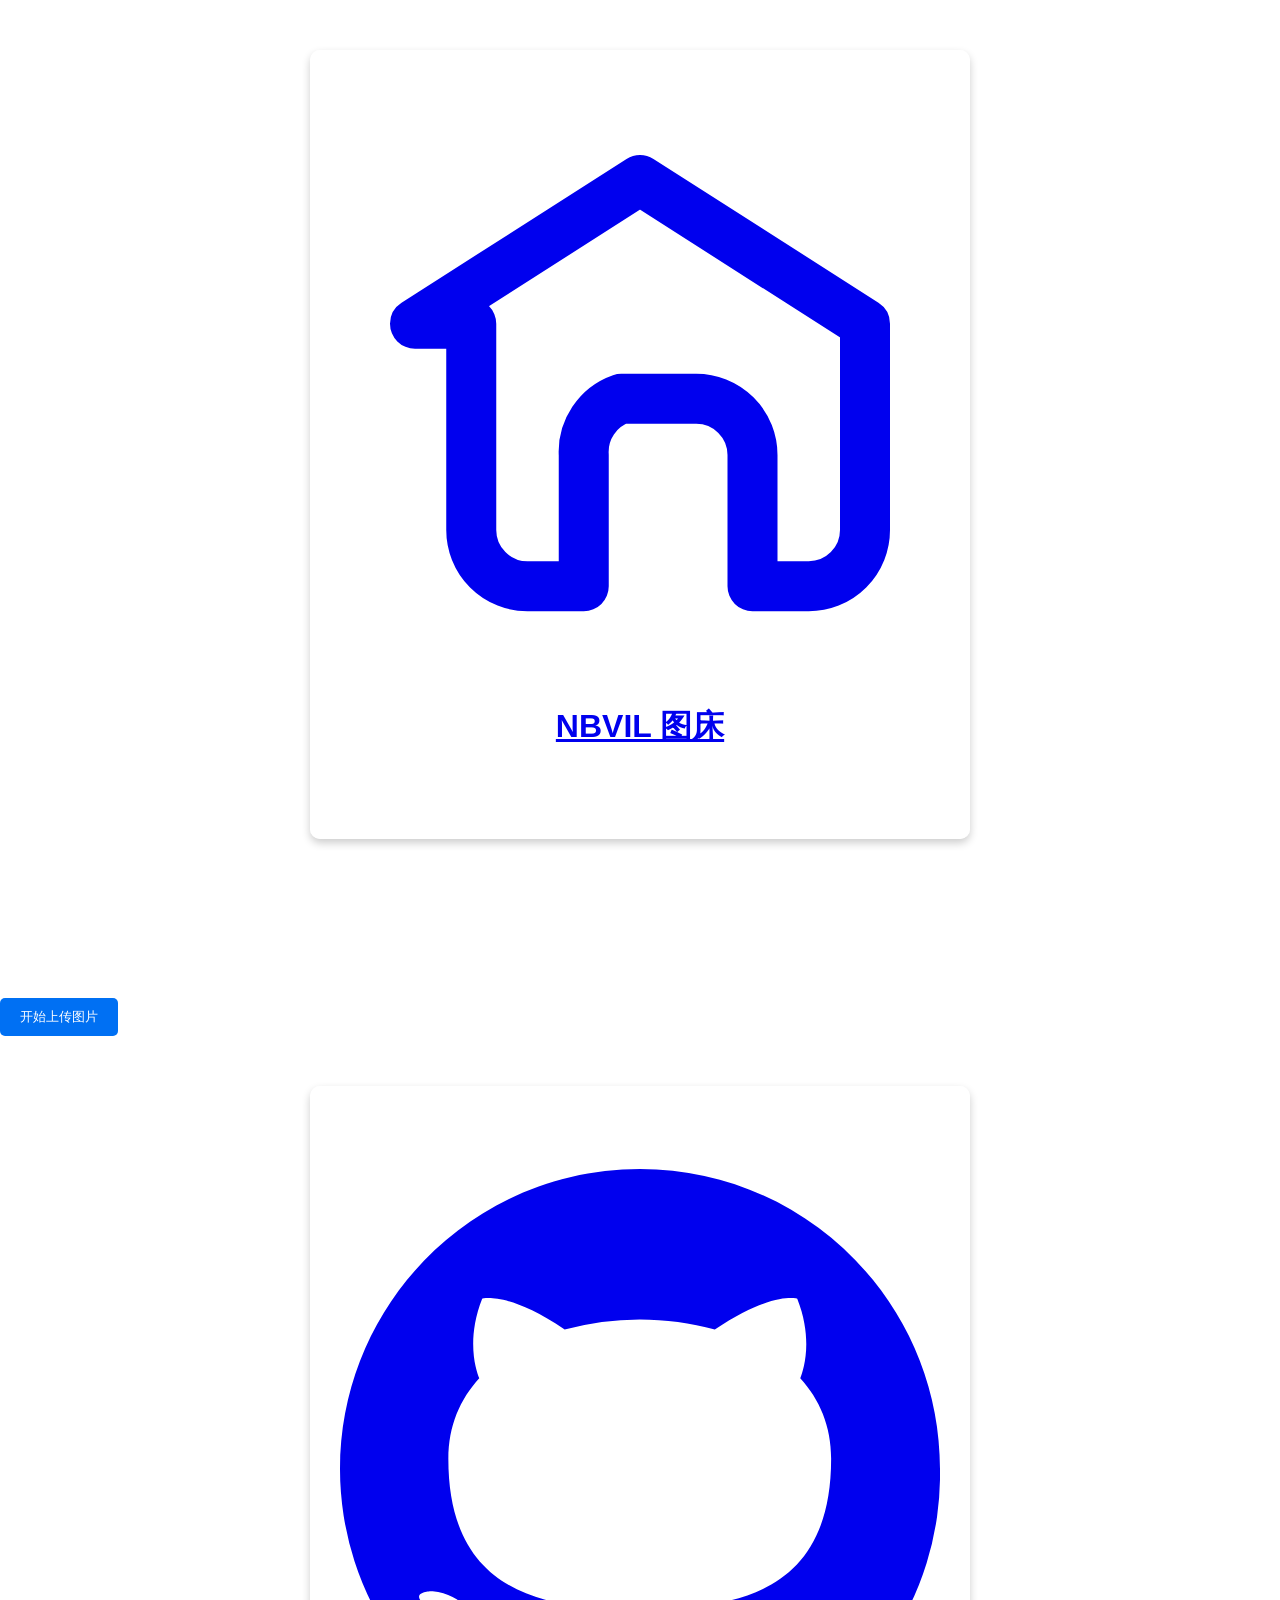
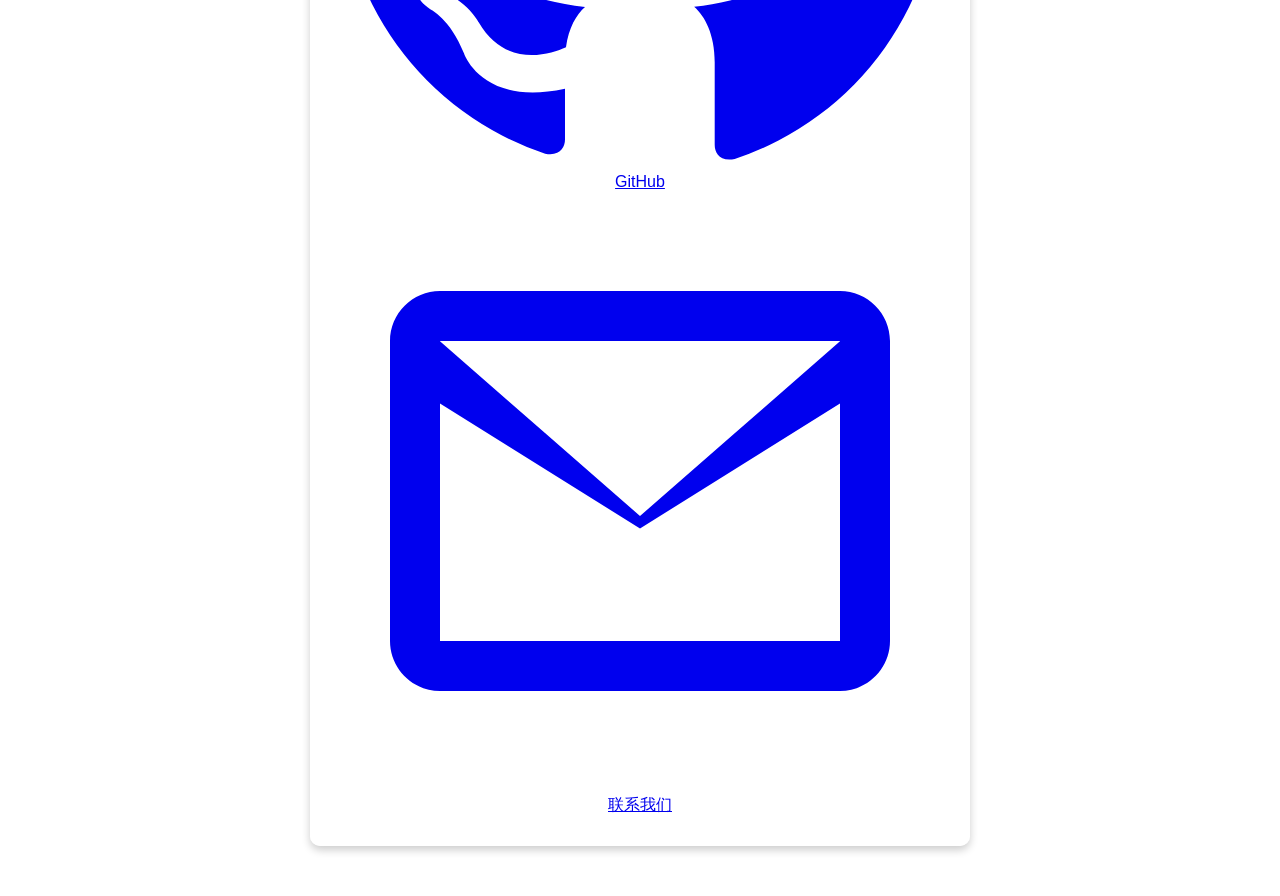
==== public/index.html @ d970110f "feat: 前端页面增加上传进度和画廊效果 Co-authored-by: traeagent <traeagent@users.noreply.github.com>" ====
<!DOCTYPE html>
<html lang="zh">
<head>
  <meta charset="UTF-8" />
  <meta name="viewport" content="width=device-width, initial-scale=1.0" />
  <title>NBVIL 图床</title>

  <!-- Tailwind -->
  <link rel="stylesheet" href="https://cdn.jsdelivr.net/npm/tailwindcss@2.2.19/dist/tailwind.min.css" />
  <link rel="stylesheet" href="styles.css" />

  <!-- Supabase -->
  <script src="https://cdn.jsdelivr.net/npm/@supabase/supabase-js@2/dist/umd/supabase.min.js"></script>

  <!-- 配置和主逻辑 -->
  <script src="config.js" defer></script> 
  <script src="auth.js" defer></script> 
  <script src="index.js" defer></script> 
  
</head>


<body class="bg-cover bg-center bg-no-repeat font-sans flex flex-col min-h-screen" style="background-image: url('images/background.jpeg');">

  <!-- 顶部导航 -->
  <header class="bg-transparent text-white p-4">
    <div class="container mx-auto flex justify-between items-center">
      <!-- 左边：图标 + 标题 -->
      <a href="index.html" class="flex items-center space-x-2">
        <!-- 内嵌的超简洁SVG首页图标 -->
        <svg class="w-6 h-6" fill="none" stroke="currentColor" stroke-width="2" viewBox="0 0 24 24" xmlns="http://www.w3.org/2000/svg">
          <path stroke-linecap="round" stroke-linejoin="round" d="M3 9.75L12 4l9 5.75v8.25a2.25 2.25 0 01-2.25 2.25h-2.25V15a2.25 2.25 0 00-2.25-2.25h-3A2.25 2.25 0 009.75 15v5.25H7.5A2.25 2.25 0 015.25 18V9.75z"></path>
        </svg>
        <h1 class="text-2xl font-semibold">NBVIL 图床</h1>
      </a>

      <!-- 右边：登录状态 -->
      <div id="user-status" class="flex items-center space-x-4">
        <!-- 登录注册按钮 -->
        <button id="login-register-btn" class="bg-blue-500 bg-opacity-10 hover:bg-opacity-25 text-white px-4 py-2 rounded-md text-sm transition duration-300">
          登录/注册
        </button>
      
        <!-- 登录后的用户资料 -->
        <div id="user-profile" class="relative hidden">
          <button id="profile-btn" class="flex items-center bg-blue-500 bg-opacity-10 hover:bg-opacity-25 text-white px-4 py-2 rounded-md text-sm focus:outline-none transition duration-300">
            <img id="profile-avatar" src="" alt="头像" class="w-8 h-8 rounded-full mr-2">
            <span id="profile-username" class="text-sm"></span>
          </button>
      
          <!-- 下拉菜单 -->
          <div id="dropdown-menu" class="absolute right-0 mt-2 w-auto bg-white bg-opacity-30 backdrop-blur-md rounded-md shadow-lg hidden">
            <!-- 上传图片 -->
            <a href="javascript:void(0);" id="upload-btn" class="flex items-center px-4 py-2 text-gray-800 hover:bg-white hover:bg-opacity-40 transition-all duration-300 whitespace-nowrap">
              <svg class="w-5 h-5 mr-2 text-blue-500" fill="none" stroke="currentColor" stroke-width="2" viewBox="0 0 24 24">
                <path stroke-linecap="round" stroke-linejoin="round" d="M4 16v2a2 2 0 002 2h12a2 2 0 002-2v-2M16 8l-4-4m0 0L8 8m4-4v12"></path>
              </svg>
              上传图片
            </a>
          
            <!-- 图片列表 -->
            <a href="javascript:void(0);" id="gallery-btn" class="flex items-center px-4 py-2 text-gray-800 hover:bg-white hover:bg-opacity-40 transition-all duration-300 whitespace-nowrap">
              <svg class="w-5 h-5 mr-2 text-green-500" fill="none" stroke="currentColor" stroke-width="2" viewBox="0 0 24 24">
                <path stroke-linecap="round" stroke-linejoin="round" d="M4 6h16M4 10h16M4 14h16M4 18h16"></path>
              </svg>
              图片列表
            </a>
          
            <!-- 个人信息 -->
            <a href="javascript:void(0);" id="my-profile-btn" class="flex items-center px-4 py-2 text-gray-800 hover:bg-white hover:bg-opacity-40 transition-all duration-300 whitespace-nowrap">
              <svg class="w-5 h-5 mr-2 text-yellow-500" fill="none" stroke="currentColor" stroke-width="2" viewBox="0 0 24 24">
                <path stroke-linecap="round" stroke-linejoin="round" d="M5 13l4 4L19 7"></path>
              </svg>
              个人信息
            </a>
          
            <!-- 退出登录 -->
            <button id="logout-btn" class="flex items-center w-full text-left px-4 py-2 text-gray-800 hover:bg-white hover:bg-opacity-40 transition-all duration-300 whitespace-nowrap">
              <svg class="w-5 h-5 mr-2 text-red-500" fill="none" stroke="currentColor" stroke-width="2" viewBox="0 0 24 24">
                <path stroke-linecap="round" stroke-linejoin="round" d="M17 16l4-4m0 0l-4-4m4 4H7m6 4v1a3 3 0 11-6 0v-1"></path>
              </svg>
              退出登录
            </button>
          </div>

        </div>
      </div>
      </div>
    </div>
  </header>

  <!-- 主体内容（整体居中） -->
  <main id="main-content" class="flex-grow flex justify-center items-center p-8">
    <div class="bg-white bg-opacity-80 rounded-lg shadow-lg p-10 max-w-2xl w-full text-center">
      <h2 class="text-3xl font-bold mb-4 text-gray-800">欢迎来到 NBVIL 图床！</h2>
      <p class="text-lg text-gray-700 mb-8">这是一个简洁易用的图床服务，支持快速上传图片并生成链接。</p>
      <button id="start-upload-btn" class="inline-block bg-blue-600 text-white px-6 py-3 rounded-lg text-lg hover:bg-blue-500">
        开始上传图片
      </button>
    </div>
  </main>

  <!-- 登录注册弹窗 -->
  <div id="auth-modal" class="fixed inset-0 bg-black bg-opacity-50 flex items-center justify-center hidden">
    <div class="bg-white p-8 rounded-lg w-80 relative">
      <button id="close-auth-modal" class="absolute top-2 right-2 text-gray-500 hover:text-black">&times;</button>
      <h2 id="auth-title" class="text-2xl font-bold mb-6 text-center">登录</h2>

      <!-- 登录表单 -->
      <div id="login-form">
        <div class="flex flex-col space-y-4">
          <input type="email" id="login-email" placeholder="邮箱" class="border p-2 rounded" required>
          <input type="password" id="login-password" placeholder="密码" class="border p-2 rounded" required>
          <button id="login-button" class="bg-blue-600 text-white py-2 rounded hover:bg-blue-500">登录</button>
          <p class="text-center text-sm mt-2">
            没有账号？<a href="#" id="to-register" class="text-blue-600 hover:underline">注册</a>
          </p>
        </div>
      </div>

      <!-- 注册表单 -->
      <div id="register-form" class="hidden">
        <div class="flex flex-col space-y-4">
          <input type="text" id="register-nickname" placeholder="昵称（可选）" class="border p-2 rounded">
          <input type="email" id="register-email" placeholder="邮箱" class="border p-2 rounded" required>
          <input type="password" id="register-password" placeholder="密码" class="border p-2 rounded" required>
          <button id="register-button" class="bg-blue-600 text-white py-2 rounded hover:bg-blue-500">注册</button>
          <p class="text-center text-sm mt-2">
            已有账号？<a href="#" id="to-login" class="text-blue-600 hover:underline">登录</a>
          </p>
        </div>
      </div>
    </div>
  </div>

  <!-- 页脚 -->
  <footer class="bg-transparent text-white mt-auto py-6 text-sm">
    <div class="container mx-auto flex flex-col items-center space-y-4 px-4">
      
      <!-- 版权 -->
      <div class="text-center">
        <p>© 2025 NBVIL 图床. All rights reserved.</p>
      </div>
  
      <!-- 链接 -->
      <div class="flex space-x-6">
        
        <!-- GitHub -->
        <a href="https://github.com/sindricn/ImageHost-R2" target="_blank" class="flex items-center space-x-1 hover:text-blue-400 transition">
          <svg class="w-5 h-5" fill="currentColor" viewBox="0 0 24 24">
            <path d="M12 0C5.37 0 0 5.373 0 12a12 12 0 008.207 11.387c.6.11.793-.26.793-.577v-2.021c-3.338.727-4.042-1.415-4.042-1.415-.546-1.387-1.333-1.756-1.333-1.756-1.089-.745.083-.729.083-.729 1.205.084 1.839 1.239 1.839 1.239 1.07 1.834 2.807 1.304 3.492.997.108-.775.418-1.305.762-1.605-2.665-.303-5.467-1.334-5.467-5.931 0-1.31.468-2.382 1.236-3.222-.124-.303-.536-1.523.117-3.176 0 0 1.008-.323 3.3 1.23a11.49 11.49 0 013.003-.404c1.02.005 2.045.138 3.003.404 2.29-1.553 3.297-1.23 3.297-1.23.655 1.653.243 2.873.12 3.176.77.84 1.235 1.912 1.235 3.222 0 4.609-2.807 5.624-5.48 5.921.43.372.823 1.103.823 2.222v3.293c0 .32.192.694.801.576A12.002 12.002 0 0024 12c0-6.627-5.373-12-12-12z"/>
          </svg>
          <span>GitHub</span>
        </a>
  
        <!-- Email -->
        <a href="mailto:nbvil.sindri@gmail.com" class="flex items-center space-x-1 hover:text-blue-400 transition">
          <svg class="w-5 h-5" fill="currentColor" viewBox="0 0 24 24">
            <path d="M4 4h16c1.1 0 2 .9 2 2v12c0 1.1-.9 2-2 2H4c-1.1 0-2-.9-2-2V6c0-1.1.9-2 2-2zm0 2v.01L12 13l8-6.99V6H4zm0 2.5v9.5h16v-9.5l-8 5-8-5z"/>
          </svg>
          <span>联系我们</span>
        </a>
  
      </div>
  
    </div>
  </footer>
</body>
</html>
---- public/styles.css ----
body {
  font-family: Arial, sans-serif;
  background-size: cover;
  background-position: center center;
  background-attachment: fixed;
  margin: 0;
  padding: 0;
  min-height: 100vh;
  display: flex;
  flex-direction: column;
  color: white;
}

.container {
  max-width: 600px;
  margin: 50px auto;
  padding: 30px;
  background: rgba(255, 255, 255, 0.8);
  border-radius: 10px;
  text-align: center;
  box-shadow: 0 4px 8px rgba(0, 0, 0, 0.2);
}

input[type="file"] {
  margin: 20px 0;
}

button {
  padding: 10px 20px;
  background-color: #0070f3;
  color: white;
  border: none;
  border-radius: 5px;
  cursor: pointer;
}

button:hover {
  background-color: #0055cc;
}

#auth-forms input {
  display: block;
  width: 100%;
  margin-bottom: 12px;
  padding: 8px;
  font-size: 16px;
  box-sizing: border-box;
}

.modal {
  display: flex;
  justify-content: center;
  align-items: center;
  position: fixed;
  inset: 0;
  background: rgba(0, 0, 0, 0.5);
  z-index: 999;
}

.modal-content {
  background: #fff;
  padding: 24px;
  border-radius: 8px;
  width: 300px;
  position: relative;
}

.hidden {
  display: none;
}

.close-button {
  position: absolute;
  right: 12px;
  top: 8px;
  font-size: 24px;
  cursor: pointer;
}

#login-register-btn {
  background-color: rgba(59, 130, 246, 0);
  color: rgba(255, 255, 255, 0);
  border: none;
}

#user-profile {
  background-color: rgba(59, 130, 246, 0);
}

#dropdown-menu {
  background-color: rgba(255, 255, 255, 0);
  box-shadow: none;
  display: none;
}

#login-register-btn.hidden {
  display: none;
}

#user-profile.hidden {
  display: none;
}

.gallery-grid {
  display: grid;
  grid-template-columns: repeat(auto-fill, minmax(220px, 1fr));
  gap: 16px;
  padding: 0;
}

.gallery-card {
  background: rgba(255, 255, 255, 0.9);
  border-radius: 12px;
  overflow: hidden;
  box-shadow: 0 2px 8px rgba(0, 0, 0, 0.1);
  cursor: pointer;
  transition: transform 0.25s ease, box-shadow 0.25s ease;
}

.gallery-card:hover {
  transform: translateY(-4px);
  box-shadow: 0 8px 24px rgba(0, 0, 0, 0.18);
}

.gallery-thumb-wrapper {
  position: relative;
  width: 100%;
  padding-top: 75%;
  overflow: hidden;
  background: #f3f4f6;
}

.gallery-thumb {
  position: absolute;
  top: 0;
  left: 0;
  width: 100%;
  height: 100%;
  object-fit: cover;
  transition: transform 0.3s ease;
}

.gallery-card:hover .gallery-thumb {
  transform: scale(1.05);
}

.gallery-overlay {
  position: absolute;
  inset: 0;
  background: rgba(0, 0, 0, 0.35);
  display: flex;
  align-items: center;
  justify-content: center;
  opacity: 0;
  transition: opacity 0.25s ease;
}

.gallery-card:hover .gallery-overlay {
  opacity: 1;
}

.gallery-zoom-icon {
  font-size: 2rem;
  filter: drop-shadow(0 1px 3px rgba(0,0,0,0.4));
}

.gallery-card-info {
  padding: 10px 12px;
}

.gallery-card-name {
  font-size: 0.8rem;
  color: #374151;
  margin: 0 0 2px 0;
  white-space: nowrap;
  overflow: hidden;
  text-overflow: ellipsis;
}

.gallery-card-size {
  font-size: 0.7rem;
  color: #9ca3af;
  margin: 0;
}

.lightbox-overlay {
  position: fixed;
  inset: 0;
  background: rgba(0, 0, 0, 0.88);
  z-index: 9999;
  display: flex;
  align-items: center;
  justify-content: center;
  flex-direction: column;
}

.lightbox-overlay.hidden {
  display: none;
}

.lightbox-content {
  max-width: 90vw;
  max-height: 80vh;
  display: flex;
  align-items: center;
  justify-content: center;
}

.lightbox-content img {
  max-width: 90vw;
  max-height: 80vh;
  object-fit: contain;
  border-radius: 6px;
  box-shadow: 0 4px 30px rgba(0, 0, 0, 0.5);
  user-select: none;
}

.lightbox-close {
  position: absolute;
  top: 16px;
  right: 24px;
  background: none;
  border: none;
  color: white;
  font-size: 2.5rem;
  cursor: pointer;
  z-index: 10001;
  line-height: 1;
  padding: 4px 10px;
  transition: opacity 0.2s;
}

.lightbox-close:hover {
  opacity: 0.7;
}

.lightbox-nav {
  position: absolute;
  top: 50%;
  transform: translateY(-50%);
  background: rgba(255, 255, 255, 0.15);
  border: none;
  color: white;
  font-size: 3rem;
  cursor: pointer;
  z-index: 10001;
  padding: 12px 16px;
  border-radius: 8px;
  transition: background 0.2s;
  user-select: none;
  line-height: 1;
}

.lightbox-nav:hover {
  background: rgba(255, 255, 255, 0.3);
}

.lightbox-prev {
  left: 16px;
}

.lightbox-next {
  right: 16px;
}

.lightbox-info {
  color: rgba(255, 255, 255, 0.75);
  font-size: 0.85rem;
  margin-top: 16px;
  text-align: center;
  user-select: none;
}

@keyframes spin {
  to { transform: rotate(360deg); }
}

.animate-spin {
  animation: spin 1s linear infinite;
}
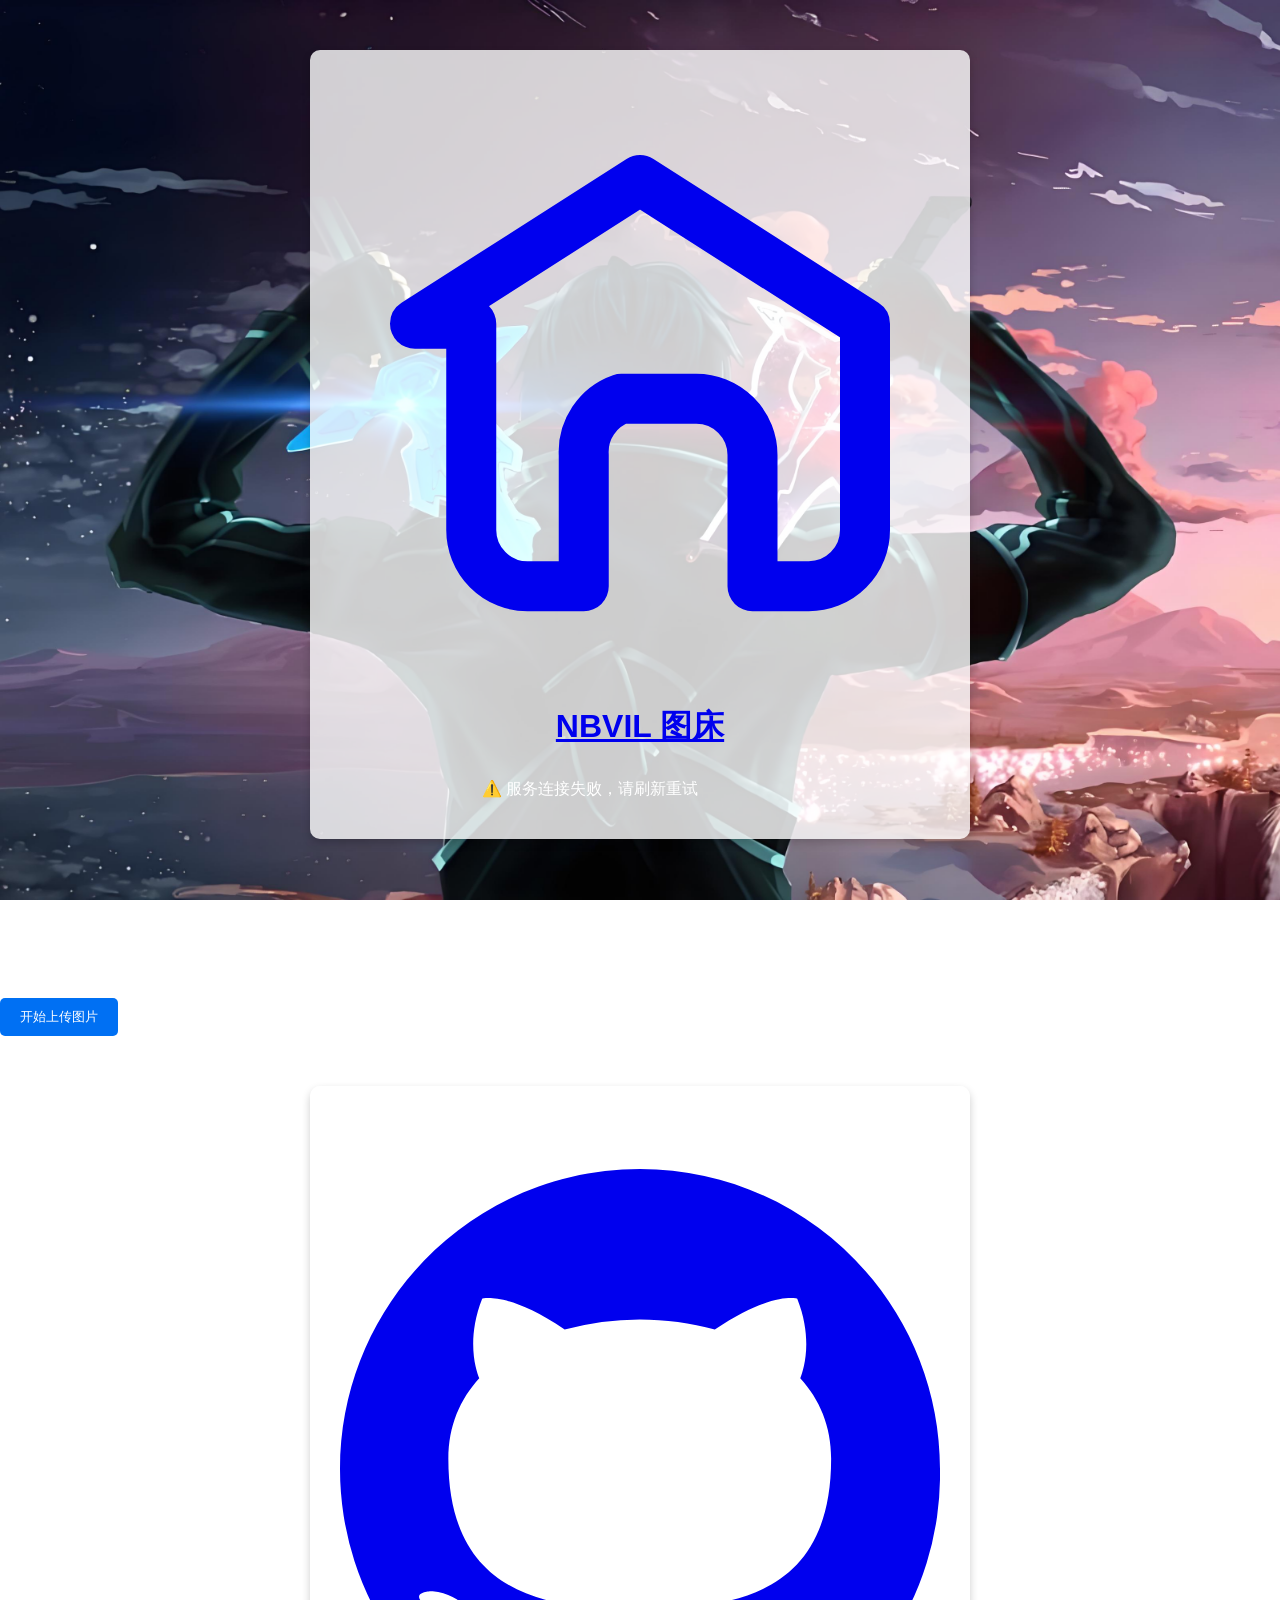
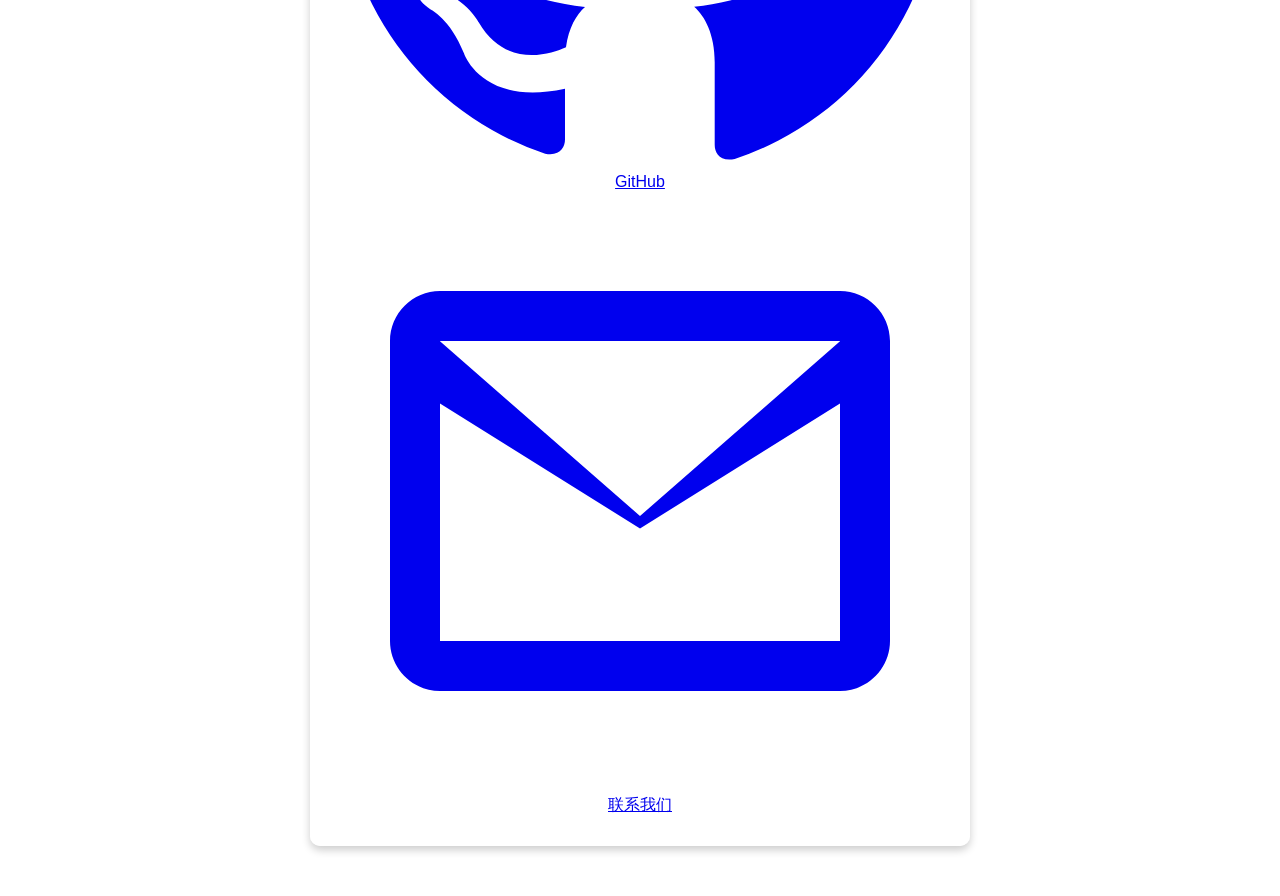
==== commit 85489679: "修复: 背景图移到assets/避免Functions拦截; auth.js用var共享变量给index.js" ====
--- a/public/index.html
+++ b/public/index.html
@@ -20,7 +20,7 @@
 </head>
 
 
-<body class="bg-cover bg-center bg-no-repeat font-sans flex flex-col min-h-screen" style="background-image: url('images/background.jpeg');">
+<body class="bg-cover bg-center bg-no-repeat font-sans flex flex-col min-h-screen" style="background-image: url('assets/background.jpeg');">
 
   <!-- 顶部导航 -->
   <header class="bg-transparent text-white p-4">
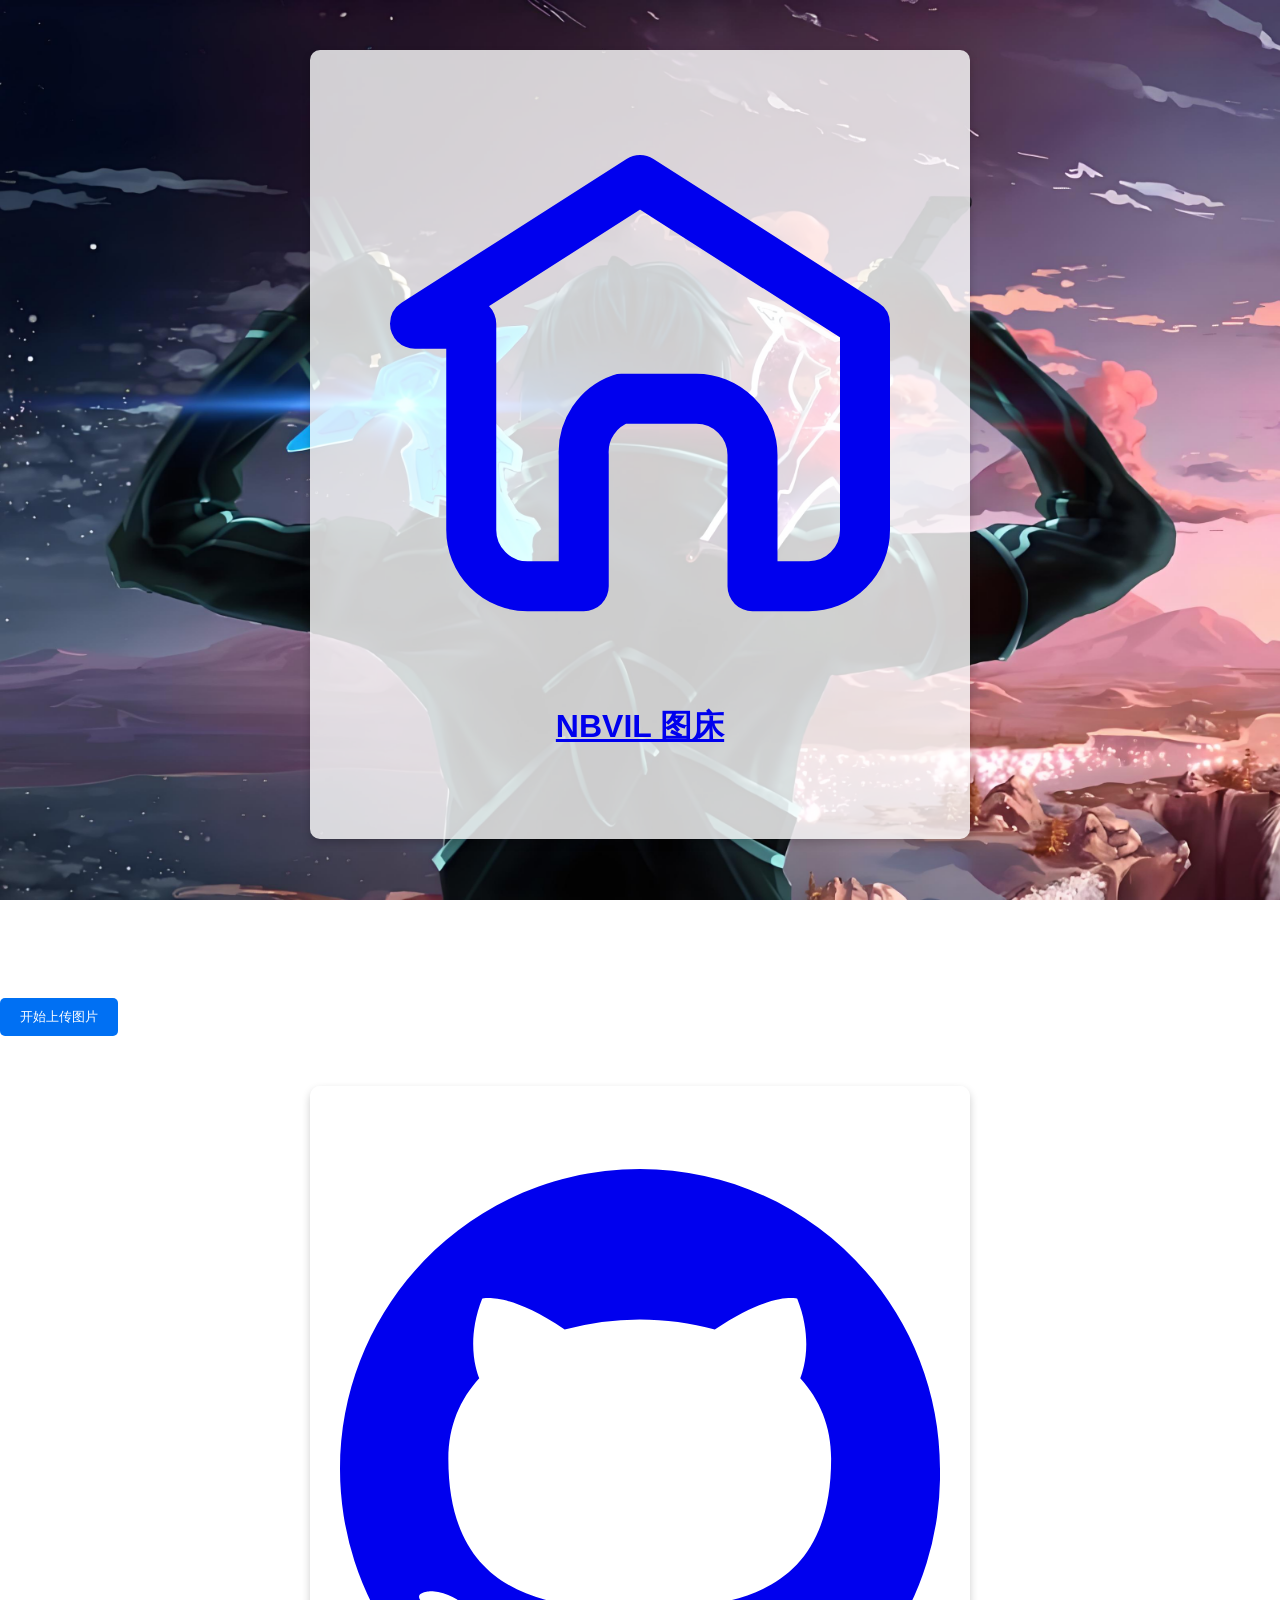
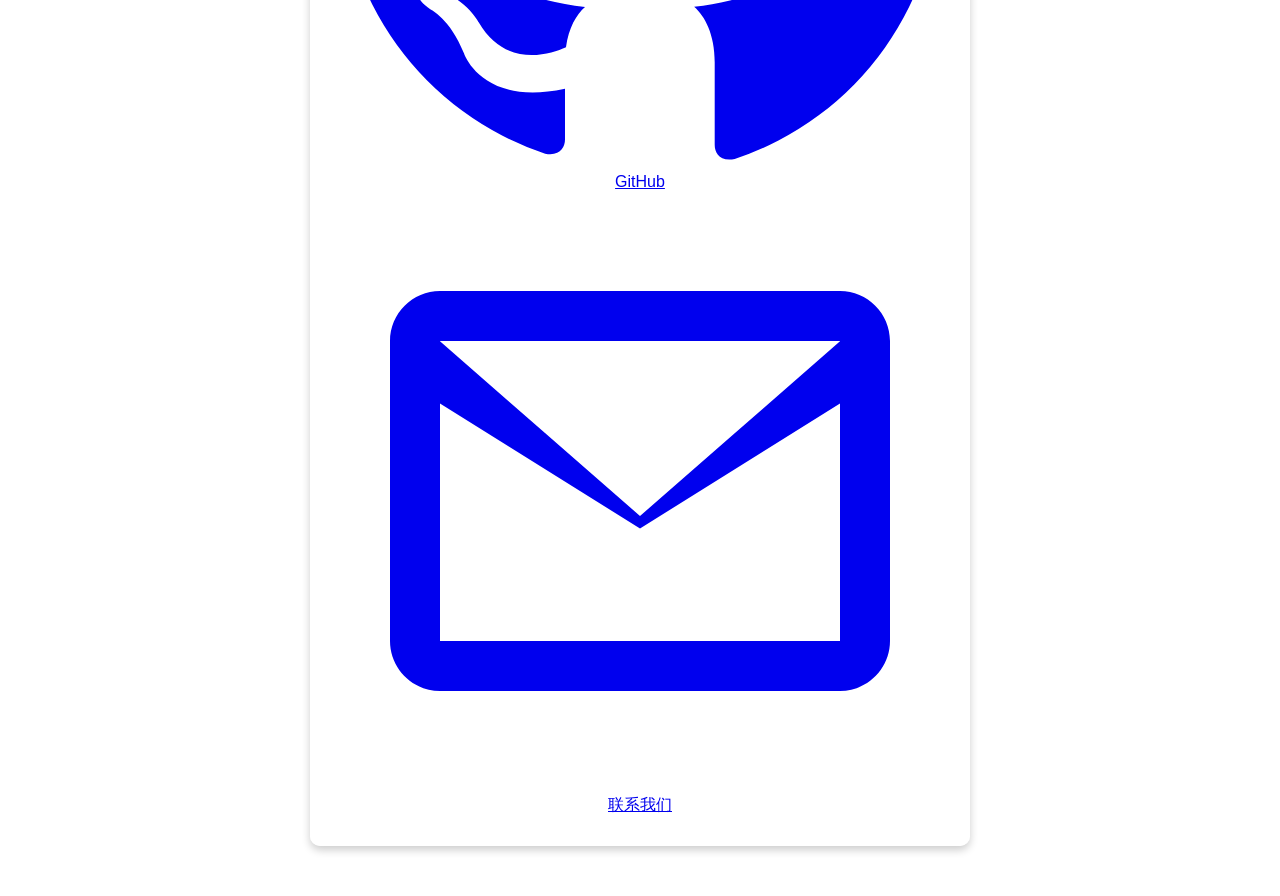
==== commit 43c9630b: "重构为多页面应用: upload.html gallery.html profile.html + common.js共享逻辑; 修复下拉菜单背景色" ====
--- a/public/index.html
+++ b/public/index.html
@@ -12,10 +12,7 @@
   <!-- Supabase -->
   <script src="https://cdn.jsdelivr.net/npm/@supabase/supabase-js@2/dist/umd/supabase.min.js"></script>
 
-  <!-- 配置和主逻辑 -->
-  <script src="config.js" defer></script> 
-  <script src="auth.js" defer></script> 
-  <script src="index.js" defer></script> 
+  <script src="common.js" defer></script>
   
 </head>
 
@@ -51,7 +48,7 @@
           <!-- 下拉菜单 -->
           <div id="dropdown-menu" class="absolute right-0 mt-2 w-auto bg-white bg-opacity-30 backdrop-blur-md rounded-md shadow-lg hidden">
             <!-- 上传图片 -->
-            <a href="javascript:void(0);" id="upload-btn" class="flex items-center px-4 py-2 text-gray-800 hover:bg-white hover:bg-opacity-40 transition-all duration-300 whitespace-nowrap">
+            <a href="upload.html" id="upload-btn" class="flex items-center px-4 py-2 text-gray-800 hover:bg-white hover:bg-opacity-40 transition-all duration-300 whitespace-nowrap">
               <svg class="w-5 h-5 mr-2 text-blue-500" fill="none" stroke="currentColor" stroke-width="2" viewBox="0 0 24 24">
                 <path stroke-linecap="round" stroke-linejoin="round" d="M4 16v2a2 2 0 002 2h12a2 2 0 002-2v-2M16 8l-4-4m0 0L8 8m4-4v12"></path>
               </svg>
@@ -59,7 +56,7 @@
             </a>
           
             <!-- 图片列表 -->
-            <a href="javascript:void(0);" id="gallery-btn" class="flex items-center px-4 py-2 text-gray-800 hover:bg-white hover:bg-opacity-40 transition-all duration-300 whitespace-nowrap">
+            <a href="gallery.html" id="gallery-btn" class="flex items-center px-4 py-2 text-gray-800 hover:bg-white hover:bg-opacity-40 transition-all duration-300 whitespace-nowrap">
               <svg class="w-5 h-5 mr-2 text-green-500" fill="none" stroke="currentColor" stroke-width="2" viewBox="0 0 24 24">
                 <path stroke-linecap="round" stroke-linejoin="round" d="M4 6h16M4 10h16M4 14h16M4 18h16"></path>
               </svg>
@@ -67,7 +64,7 @@
             </a>
           
             <!-- 个人信息 -->
-            <a href="javascript:void(0);" id="my-profile-btn" class="flex items-center px-4 py-2 text-gray-800 hover:bg-white hover:bg-opacity-40 transition-all duration-300 whitespace-nowrap">
+            <a href="profile.html" id="my-profile-btn" class="flex items-center px-4 py-2 text-gray-800 hover:bg-white hover:bg-opacity-40 transition-all duration-300 whitespace-nowrap">
               <svg class="w-5 h-5 mr-2 text-yellow-500" fill="none" stroke="currentColor" stroke-width="2" viewBox="0 0 24 24">
                 <path stroke-linecap="round" stroke-linejoin="round" d="M5 13l4 4L19 7"></path>
               </svg>
--- a/public/styles.css
+++ b/public/styles.css
@@ -88,9 +88,10 @@
 }
 
 #dropdown-menu {
-  background-color: rgba(255, 255, 255, 0);
-  box-shadow: none;
-  display: none;
+  background-color: rgba(255, 255, 255, 0.9);
+  box-shadow: 0 4px 8px rgba(0, 0, 0, 0.2);
+  border-radius: 8px;
+  min-width: 160px;
 }
 
 #login-register-btn.hidden {
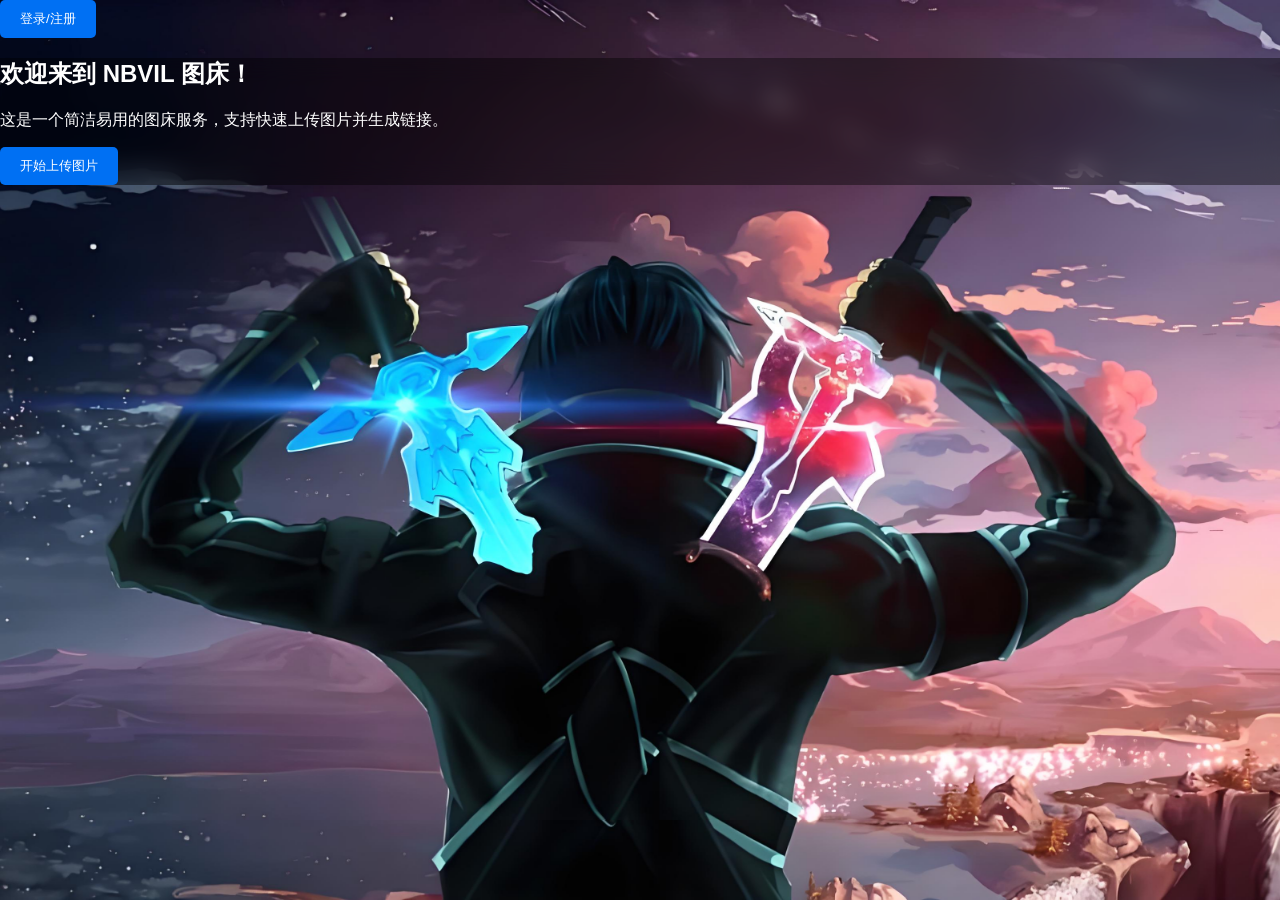
==== commit 0c2af49f: "refactor: 全面UI优化和bug修复 - 修复画廊不显示：apiBaseUrl 从旧 Worker 域名改为 window.location.origin - Header 重新设计：所有页面" ====
--- a/public/index.html
+++ b/public/index.html
@@ -19,78 +19,30 @@
 
 <body class="bg-cover bg-center bg-no-repeat font-sans flex flex-col min-h-screen" style="background-image: url('assets/background.jpeg');">
 
-  <!-- 顶部导航 -->
-  <header class="bg-transparent text-white p-4">
-    <div class="container mx-auto flex justify-between items-center">
-      <!-- 左边：图标 + 标题 -->
-      <a href="index.html" class="flex items-center space-x-2">
-        <!-- 内嵌的超简洁SVG首页图标 -->
-        <svg class="w-6 h-6" fill="none" stroke="currentColor" stroke-width="2" viewBox="0 0 24 24" xmlns="http://www.w3.org/2000/svg">
-          <path stroke-linecap="round" stroke-linejoin="round" d="M3 9.75L12 4l9 5.75v8.25a2.25 2.25 0 01-2.25 2.25h-2.25V15a2.25 2.25 0 00-2.25-2.25h-3A2.25 2.25 0 009.75 15v5.25H7.5A2.25 2.25 0 015.25 18V9.75z"></path>
-        </svg>
-        <h1 class="text-2xl font-semibold">NBVIL 图床</h1>
-      </a>
-
-      <!-- 右边：登录状态 -->
-      <div id="user-status" class="flex items-center space-x-4">
-        <!-- 登录注册按钮 -->
-        <button id="login-register-btn" class="bg-blue-500 bg-opacity-10 hover:bg-opacity-25 text-white px-4 py-2 rounded-md text-sm transition duration-300">
-          登录/注册
+  <!-- 右上角登录状态 -->
+  <header class="fixed top-0 right-0 p-4 z-50">
+    <div id="user-status" class="flex items-center space-x-2">
+      <button id="login-register-btn" class="bg-white bg-opacity-20 hover:bg-opacity-30 text-white px-3 py-1.5 rounded text-sm transition duration-300">登录/注册</button>
+      <div id="user-profile" class="relative hidden">
+        <button id="profile-btn" class="flex items-center bg-white bg-opacity-20 hover:bg-opacity-30 text-white px-3 py-1.5 rounded text-sm focus:outline-none transition duration-300">
+          <img id="profile-avatar" src="" alt="头像" class="w-6 h-6 rounded-full mr-2">
+          <span id="profile-username" class="text-sm"></span>
         </button>
-      
-        <!-- 登录后的用户资料 -->
-        <div id="user-profile" class="relative hidden">
-          <button id="profile-btn" class="flex items-center bg-blue-500 bg-opacity-10 hover:bg-opacity-25 text-white px-4 py-2 rounded-md text-sm focus:outline-none transition duration-300">
-            <img id="profile-avatar" src="" alt="头像" class="w-8 h-8 rounded-full mr-2">
-            <span id="profile-username" class="text-sm"></span>
-          </button>
-      
-          <!-- 下拉菜单 -->
-          <div id="dropdown-menu" class="absolute right-0 mt-2 w-auto bg-white bg-opacity-30 backdrop-blur-md rounded-md shadow-lg hidden">
-            <!-- 上传图片 -->
-            <a href="upload.html" id="upload-btn" class="flex items-center px-4 py-2 text-gray-800 hover:bg-white hover:bg-opacity-40 transition-all duration-300 whitespace-nowrap">
-              <svg class="w-5 h-5 mr-2 text-blue-500" fill="none" stroke="currentColor" stroke-width="2" viewBox="0 0 24 24">
-                <path stroke-linecap="round" stroke-linejoin="round" d="M4 16v2a2 2 0 002 2h12a2 2 0 002-2v-2M16 8l-4-4m0 0L8 8m4-4v12"></path>
-              </svg>
-              上传图片
-            </a>
-          
-            <!-- 图片列表 -->
-            <a href="gallery.html" id="gallery-btn" class="flex items-center px-4 py-2 text-gray-800 hover:bg-white hover:bg-opacity-40 transition-all duration-300 whitespace-nowrap">
-              <svg class="w-5 h-5 mr-2 text-green-500" fill="none" stroke="currentColor" stroke-width="2" viewBox="0 0 24 24">
-                <path stroke-linecap="round" stroke-linejoin="round" d="M4 6h16M4 10h16M4 14h16M4 18h16"></path>
-              </svg>
-              图片列表
-            </a>
-          
-            <!-- 个人信息 -->
-            <a href="profile.html" id="my-profile-btn" class="flex items-center px-4 py-2 text-gray-800 hover:bg-white hover:bg-opacity-40 transition-all duration-300 whitespace-nowrap">
-              <svg class="w-5 h-5 mr-2 text-yellow-500" fill="none" stroke="currentColor" stroke-width="2" viewBox="0 0 24 24">
-                <path stroke-linecap="round" stroke-linejoin="round" d="M5 13l4 4L19 7"></path>
-              </svg>
-              个人信息
-            </a>
-          
-            <!-- 退出登录 -->
-            <button id="logout-btn" class="flex items-center w-full text-left px-4 py-2 text-gray-800 hover:bg-white hover:bg-opacity-40 transition-all duration-300 whitespace-nowrap">
-              <svg class="w-5 h-5 mr-2 text-red-500" fill="none" stroke="currentColor" stroke-width="2" viewBox="0 0 24 24">
-                <path stroke-linecap="round" stroke-linejoin="round" d="M17 16l4-4m0 0l-4-4m4 4H7m6 4v1a3 3 0 11-6 0v-1"></path>
-              </svg>
-              退出登录
-            </button>
-          </div>
-
+        <div id="dropdown-menu" class="absolute right-0 mt-1 w-auto bg-white rounded shadow-lg hidden">
+          <a href="upload.html" id="upload-btn" class="flex items-center px-4 py-2 text-gray-700 hover:bg-gray-100 transition text-sm whitespace-nowrap">上传图片</a>
+          <a href="gallery.html" id="gallery-btn" class="flex items-center px-4 py-2 text-gray-700 hover:bg-gray-100 transition text-sm whitespace-nowrap">图片列表</a>
+          <a href="profile.html" id="my-profile-btn" class="flex items-center px-4 py-2 text-gray-700 hover:bg-gray-100 transition text-sm whitespace-nowrap">个人信息</a>
+          <button id="logout-btn" class="flex items-center w-full text-left px-4 py-2 text-red-500 hover:bg-gray-100 transition text-sm whitespace-nowrap">退出登录</button>
         </div>
-      </div>
       </div>
     </div>
   </header>
 
   <!-- 主体内容（整体居中） -->
   <main id="main-content" class="flex-grow flex justify-center items-center p-8">
-    <div class="bg-white bg-opacity-80 rounded-lg shadow-lg p-10 max-w-2xl w-full text-center">
-      <h2 class="text-3xl font-bold mb-4 text-gray-800">欢迎来到 NBVIL 图床！</h2>
-      <p class="text-lg text-gray-700 mb-8">这是一个简洁易用的图床服务，支持快速上传图片并生成链接。</p>
+    <div class="rounded-lg shadow-lg p-10 max-w-2xl w-full text-center" style="background: rgba(0,0,0,0.4); backdrop-filter: blur(12px); -webkit-backdrop-filter: blur(12px);">
+      <h2 class="text-3xl font-bold mb-4 text-white">欢迎来到 NBVIL 图床！</h2>
+      <p class="text-lg text-white text-opacity-80 mb-8">这是一个简洁易用的图床服务，支持快速上传图片并生成链接。</p>
       <button id="start-upload-btn" class="inline-block bg-blue-600 text-white px-6 py-3 rounded-lg text-lg hover:bg-blue-500">
         开始上传图片
       </button>
@@ -130,37 +82,5 @@
     </div>
   </div>
 
-  <!-- 页脚 -->
-  <footer class="bg-transparent text-white mt-auto py-6 text-sm">
-    <div class="container mx-auto flex flex-col items-center space-y-4 px-4">
-      
-      <!-- 版权 -->
-      <div class="text-center">
-        <p>© 2025 NBVIL 图床. All rights reserved.</p>
-      </div>
-  
-      <!-- 链接 -->
-      <div class="flex space-x-6">
-        
-        <!-- GitHub -->
-        <a href="https://github.com/sindricn/ImageHost-R2" target="_blank" class="flex items-center space-x-1 hover:text-blue-400 transition">
-          <svg class="w-5 h-5" fill="currentColor" viewBox="0 0 24 24">
-            <path d="M12 0C5.37 0 0 5.373 0 12a12 12 0 008.207 11.387c.6.11.793-.26.793-.577v-2.021c-3.338.727-4.042-1.415-4.042-1.415-.546-1.387-1.333-1.756-1.333-1.756-1.089-.745.083-.729.083-.729 1.205.084 1.839 1.239 1.839 1.239 1.07 1.834 2.807 1.304 3.492.997.108-.775.418-1.305.762-1.605-2.665-.303-5.467-1.334-5.467-5.931 0-1.31.468-2.382 1.236-3.222-.124-.303-.536-1.523.117-3.176 0 0 1.008-.323 3.3 1.23a11.49 11.49 0 013.003-.404c1.02.005 2.045.138 3.003.404 2.29-1.553 3.297-1.23 3.297-1.23.655 1.653.243 2.873.12 3.176.77.84 1.235 1.912 1.235 3.222 0 4.609-2.807 5.624-5.48 5.921.43.372.823 1.103.823 2.222v3.293c0 .32.192.694.801.576A12.002 12.002 0 0024 12c0-6.627-5.373-12-12-12z"/>
-          </svg>
-          <span>GitHub</span>
-        </a>
-  
-        <!-- Email -->
-        <a href="mailto:nbvil.sindri@gmail.com" class="flex items-center space-x-1 hover:text-blue-400 transition">
-          <svg class="w-5 h-5" fill="currentColor" viewBox="0 0 24 24">
-            <path d="M4 4h16c1.1 0 2 .9 2 2v12c0 1.1-.9 2-2 2H4c-1.1 0-2-.9-2-2V6c0-1.1.9-2 2-2zm0 2v.01L12 13l8-6.99V6H4zm0 2.5v9.5h16v-9.5l-8 5-8-5z"/>
-          </svg>
-          <span>联系我们</span>
-        </a>
-  
-      </div>
-  
-    </div>
-  </footer>
 </body>
 </html>
--- a/public/styles.css
+++ b/public/styles.css
@@ -77,23 +77,6 @@
   cursor: pointer;
 }
 
-#login-register-btn {
-  background-color: rgba(59, 130, 246, 0);
-  color: rgba(255, 255, 255, 0);
-  border: none;
-}
-
-#user-profile {
-  background-color: rgba(59, 130, 246, 0);
-}
-
-#dropdown-menu {
-  background-color: rgba(255, 255, 255, 0.9);
-  box-shadow: 0 4px 8px rgba(0, 0, 0, 0.2);
-  border-radius: 8px;
-  min-width: 160px;
-}
-
 #login-register-btn.hidden {
   display: none;
 }
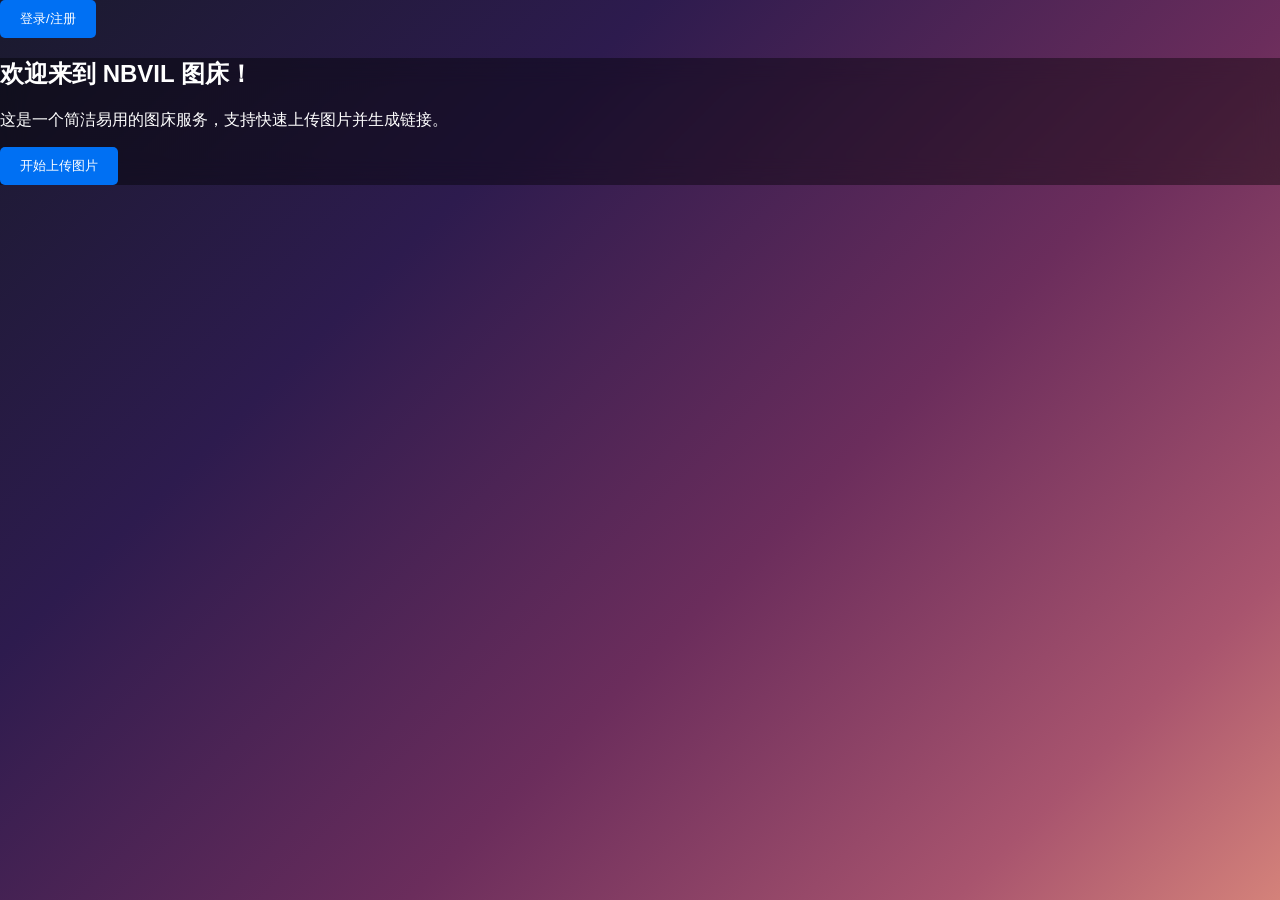
==== commit 52b7d45c: "perf: 用 CSS 渐变替代背景图片，消除大图加载延迟 - 深紫到暖橙的 135deg 渐变模拟原图色调 - 4 个页面统一替换，去掉 ~500KB background.jpeg 加载 - 首屏" ====
--- a/public/index.html
+++ b/public/index.html
@@ -17,7 +17,7 @@
 </head>
 
 
-<body class="bg-cover bg-center bg-no-repeat font-sans flex flex-col min-h-screen" style="background-image: url('assets/background.jpeg');">
+<body class="font-sans flex flex-col min-h-screen" style="background: linear-gradient(135deg, #1a1a2e 0%, #2d1b4e 30%, #6b2d5c 60%, #a8546e 85%, #d4827a 100%); background-attachment: fixed;">
 
   <!-- 右上角登录状态 -->
   <header class="fixed top-0 right-0 p-4 z-50">
--- a/public/styles.css
+++ b/public/styles.css
@@ -148,6 +148,36 @@
   filter: drop-shadow(0 1px 3px rgba(0,0,0,0.4));
 }
 
+.gallery-delete-btn {
+  position: absolute;
+  top: 6px;
+  right: 6px;
+  background: rgba(220, 38, 38, 0.85);
+  border: none;
+  color: white;
+  font-size: 1rem;
+  width: 28px;
+  height: 28px;
+  border-radius: 50%;
+  cursor: pointer;
+  display: flex;
+  align-items: center;
+  justify-content: center;
+  opacity: 0;
+  transition: opacity 0.2s, background 0.2s;
+  z-index: 10;
+  padding: 0;
+  line-height: 1;
+}
+
+.gallery-card:hover .gallery-delete-btn {
+  opacity: 1;
+}
+
+.gallery-delete-btn:hover {
+  background: rgba(185, 28, 28, 0.95);
+}
+
 .gallery-card-info {
   padding: 10px 12px;
 }
@@ -262,3 +292,53 @@
 .animate-spin {
   animation: spin 1s linear infinite;
 }
+
+/* 手机端适配 */
+@media (max-width: 640px) {
+  .gallery-grid {
+    grid-template-columns: repeat(2, 1fr);
+    gap: 10px;
+  }
+
+  .gallery-card {
+    border-radius: 8px;
+  }
+
+  .gallery-thumb-wrapper {
+    padding-top: 100%;
+  }
+
+  .gallery-card-info {
+    padding: 6px 8px;
+  }
+
+  .gallery-card-name {
+    font-size: 0.7rem;
+  }
+
+  .gallery-card-size {
+    font-size: 0.6rem;
+  }
+
+  /* 手机端删除按钮默认显示（无 hover） */
+  .gallery-delete-btn {
+    opacity: 1;
+    width: 24px;
+    height: 24px;
+    font-size: 0.85rem;
+    top: 4px;
+    right: 4px;
+  }
+
+  .lightbox-close {
+    top: 8px;
+    right: 12px;
+    font-size: 2rem;
+  }
+
+  .lightbox-nav {
+    width: 36px;
+    height: 36px;
+    font-size: 1.2rem;
+  }
+}
